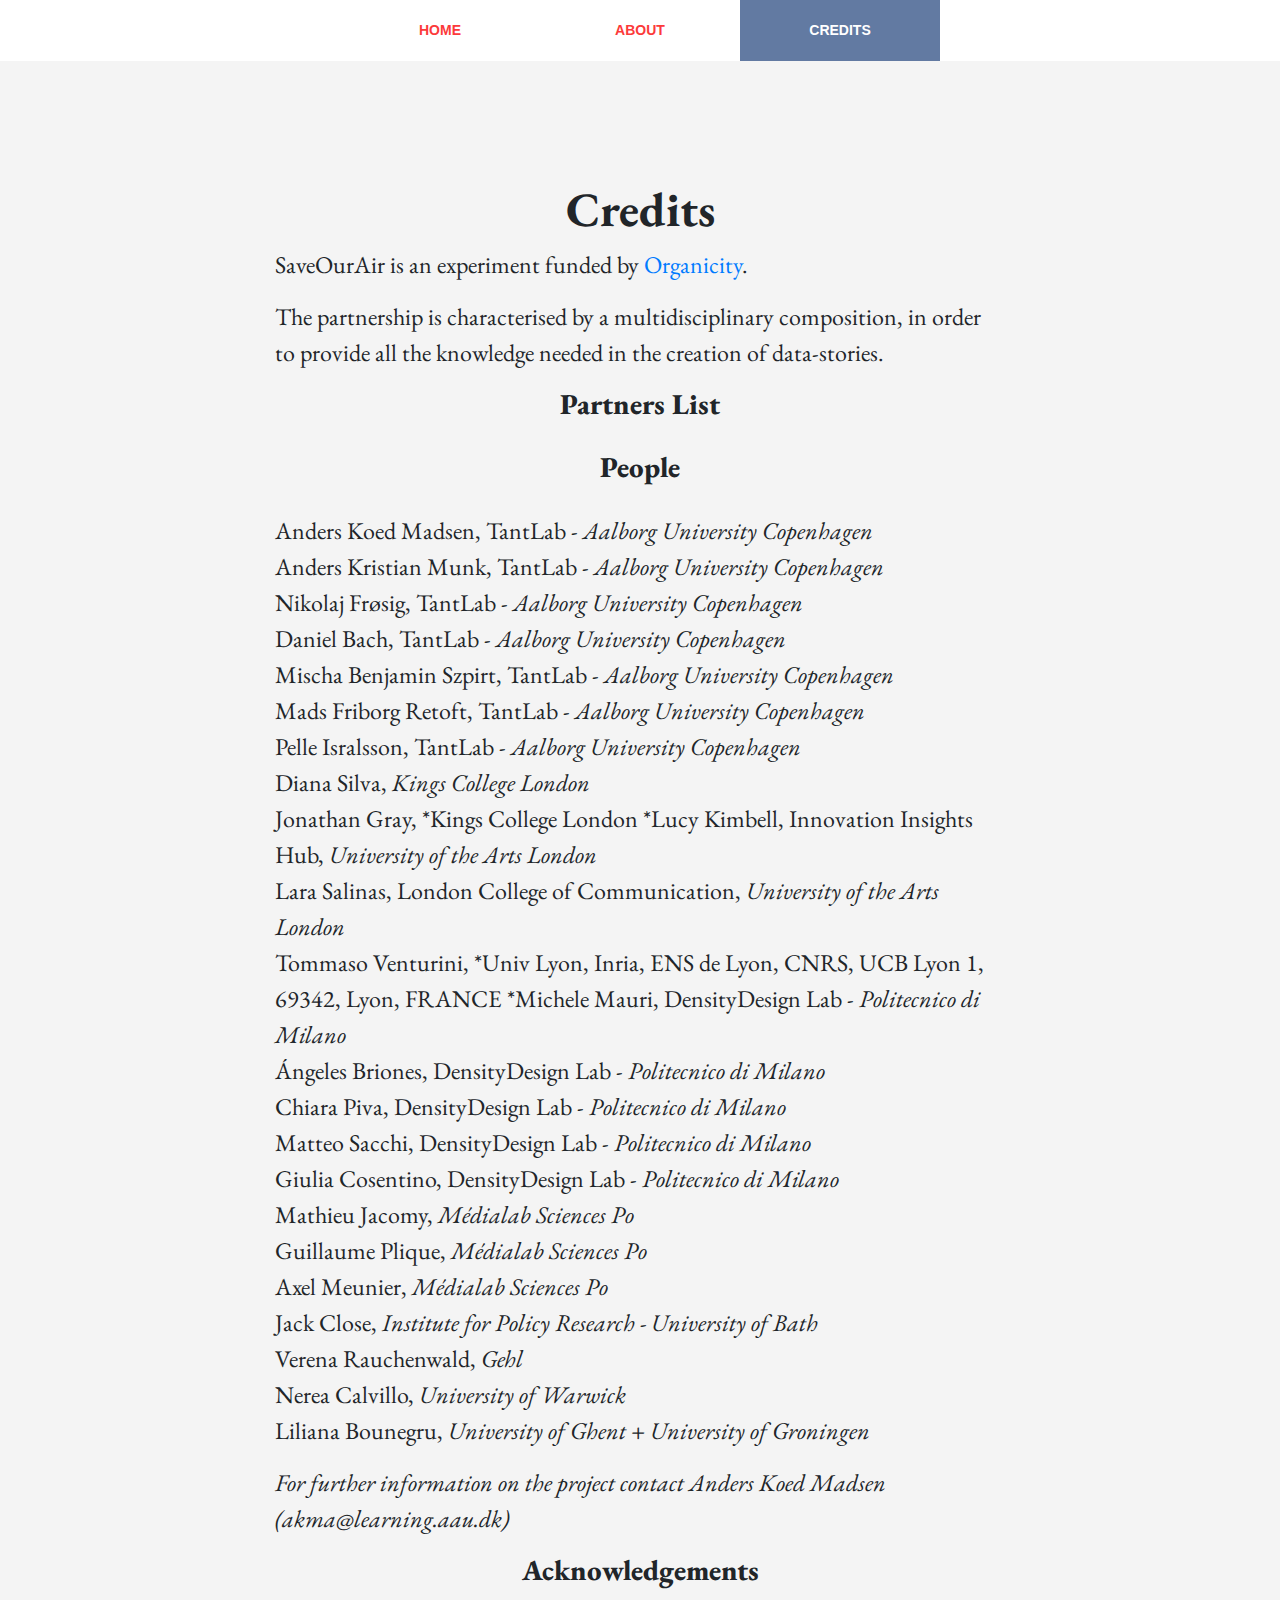
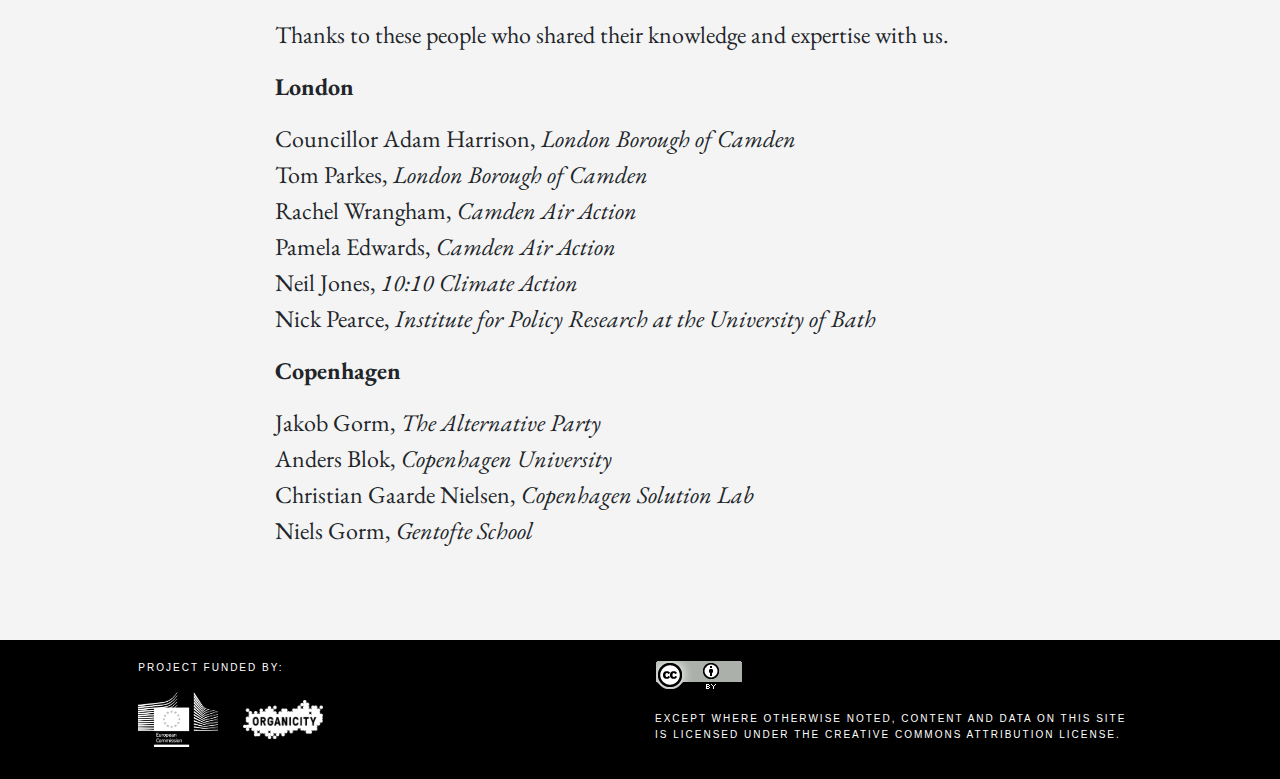
==== credits.html @ aedfcbcb "added about, credits, hot potato project, mobilizing our air" ====
<!doctype html>
<html lang="en">

<head>
	<!-- Required meta tags -->
	<meta charset="utf-8">
	<meta name="viewport" content="width=device-width, initial-scale=1, shrink-to-fit=no">

	<!-- Bootstrap CSS -->
	<link rel="stylesheet" href="https://stackpath.bootstrapcdn.com/bootstrap/4.4.1/css/bootstrap.min.css" integrity="sha384-Vkoo8x4CGsO3+Hhxv8T/Q5PaXtkKtu6ug5TOeNV6gBiFeWPGFN9MuhOf23Q9Ifjh" crossorigin="anonymous">

	<link href="https://fonts.googleapis.com/css?family=EB+Garamond:400,700&display=swap" rel="stylesheet">
	<link rel="stylesheet" href="assets/style.css">
	<title>Save Our Air - PublicDataLab</title>
</head>

<body>

	<ul class="nav nav-pills justify-content-center">
		<li class="nav-item">
			<a class="nav-link" href="index.html">Home</a>
		</li>
		<li class="nav-item">
			<a class="nav-link" href="about.html">About</a>
		</li>
		<li class="nav-item">
			<a class="nav-link active">Credits</a>
		</li>
	</ul>

	<div class="container" id="long-text">
		<div class="row row-padding">
			<div class="col-md-8 offset-md-2">
				<h1>
					Credits
				</h1>
				<p>
					SaveOurAir is an experiment funded by <a href="http://organicity.eu/">Organicity</a>.
				</p>
				<p>
					The partnership is characterised by a multidisciplinary composition, in order to provide all the knowledge needed in the creation of data-stories.
				</p>
				<h2><strong>Partners List</strong></h2>
				<p></p>
				<h2><strong>People</strong></h2>
				<p>Anders Koed Madsen, TantLab - <em>Aalborg University Copenhagen</em><br>
					Anders Kristian Munk, TantLab - <em>Aalborg University Copenhagen</em><br>
					Nikolaj Frøsig, TantLab - <em>Aalborg University Copenhagen</em><br>
					Daniel Bach, TantLab - <em>Aalborg University Copenhagen</em><br>
					Mischa Benjamin Szpirt, TantLab - <em>Aalborg University Copenhagen</em><br>
					Mads Friborg Retoft, TantLab - <em>Aalborg University Copenhagen</em><br>
					Pelle Isralsson, TantLab - <em>Aalborg University Copenhagen</em><br>
					Diana Silva, <em>Kings College London</em><br>
					Jonathan Gray, *Kings College London
					*Lucy Kimbell, Innovation Insights Hub, <em>University of the Arts London</em><br>
					Lara Salinas, London College of Communication, <em>University of the Arts London</em><br>
					Tommaso Venturini, *Univ Lyon, Inria, ENS de Lyon, CNRS, UCB Lyon 1, 69342, Lyon, FRANCE
					*Michele Mauri, DensityDesign Lab - <em>Politecnico di Milano</em><br>
					Ángeles Briones, DensityDesign Lab - <em>Politecnico di Milano</em><br>
					Chiara Piva, DensityDesign Lab - <em>Politecnico di Milano</em><br>
					Matteo Sacchi, DensityDesign Lab - <em>Politecnico di Milano</em><br>
					Giulia Cosentino, DensityDesign Lab - <em>Politecnico di Milano</em><br>
					Mathieu Jacomy, <em>Médialab Sciences Po</em><br>
					Guillaume Plique, <em>Médialab Sciences Po</em><br>
					Axel Meunier, <em>Médialab Sciences Po</em><br>
					Jack Close, <em>Institute for Policy Research - University of Bath</em><br>
					Verena Rauchenwald, <em>Gehl</em><br>
					Nerea Calvillo, <em>University of Warwick</em><br>
					Liliana Bounegru, <em>University of Ghent + University of Groningen</em> </p>
				<p><em>For further information on the project contact Anders Koed Madsen (akma@learning.aau.dk)</em></p>
				<h2><strong>Acknowledgements</strong></h2>
				<p>Thanks to these people who shared their knowledge and expertise with us.</p>
				<p><strong>London</strong></p>
				<p>Councillor Adam Harrison, <em>London Borough of Camden</em><br>
					Tom Parkes, <em>London Borough of Camden</em><br>
					Rachel Wrangham, <em>Camden Air Action</em><br>
					Pamela Edwards, <em>Camden Air Action</em><br>
					Neil Jones, <em>10:10 Climate Action</em><br>
					Nick Pearce, <em>Institute for Policy Research at the University of Bath</em></p>
				<p><strong>Copenhagen</strong> </p>
				<p>Jakob Gorm, <em>The Alternative Party</em><br>
					Anders Blok, <em>Copenhagen University</em><br>
					Christian Gaarde Nielsen, <em>Copenhagen Solution Lab</em><br>
					Niels Gorm, <em>Gentofte School</em></p>

			</div>
		</div>
	</div>


	<!-- Footer -->
	<footer class="page-footer">

		<!-- Footer Links -->
		<div class="container-fluid text-center text-md-left">

			<!-- Grid row -->
			<div class="row">

				<!-- Grid column -->
				<div class="col-md-5 offset-md-1">

					<!-- Content -->
					<p class="text-uppercase">Project funded by:</p>
					<a href="https://ec.europa.eu/">
						<img class="logo" src="assets/logo-eu-commission.png">
					</a>
					<a href="https://organicity.eu/">
						<img class="logo" src="assets/logo-organicity.png">
					</a>
				</div>

				<div class="col-md-5">

					<!-- Content -->
					<a href="https://creativecommons.org/licenses/by/4.0/">
						<img src="assets/logo-CC-BY.png">
					</a>
					<p class="license" class="text-uppercase">EXCEPT WHERE OTHERWISE NOTED, CONTENT AND DATA ON THIS SITE IS LICENSED UNDER THE CREATIVE COMMONS ATTRIBUTION LICENSE.</p>

				</div>

			</div>
			<!-- Grid row -->

		</div>
		<!-- Footer Links -->

	</footer>



	<!-- Optional JavaScript -->
	<!-- jQuery first, then Popper.js, then Bootstrap JS -->
	<script src="https://code.jquery.com/jquery-3.4.1.slim.min.js" integrity="sha384-J6qa4849blE2+poT4WnyKhv5vZF5SrPo0iEjwBvKU7imGFAV0wwj1yYfoRSJoZ+n" crossorigin="anonymous"></script>
	<script src="https://cdn.jsdelivr.net/npm/popper.js@1.16.0/dist/umd/popper.min.js" integrity="sha384-Q6E9RHvbIyZFJoft+2mJbHaEWldlvI9IOYy5n3zV9zzTtmI3UksdQRVvoxMfooAo" crossorigin="anonymous"></script>
	<script src="https://stackpath.bootstrapcdn.com/bootstrap/4.4.1/js/bootstrap.min.js" integrity="sha384-wfSDF2E50Y2D1uUdj0O3uMBJnjuUD4Ih7YwaYd1iqfktj0Uod8GCExl3Og8ifwB6" crossorigin="anonymous"></script>
</body>

</html>
---- assets/style.css ----
:root {
    --main-text-color: #fc3a3a;
	--theme-color-1: #627aa2;
}

body {
	background-color: #f4f4f4;
}

h1.jumbotron-heading {
    font-family: 'EB Garamond', serif;
    letter-spacing: 2px;
    color: var(--main-text-color);
    font-weight: 700;
    font-size: 7.5em;
}

.jumbotron {
    background: url("background.jpg") no-repeat center top;
    margin-bottom: 0rem;
    background-attachment: fixed;
    height: 70vh;
}

.jumbotron p.lead {
    color: var(--main-text-color);
    font-size: 14px;
    letter-spacing: 2px;
    font-family: 'Rubik', sans-serif;
    text-transform: uppercase;
    font-weight: 500;
}

.nav-pills {
	background-color: white;
}


.nav-pills>li>a {
	padding:20px;
	width: 200px;
	text-align:center;
	vertical-align:middle !important;
	border-radius:0px !important;
	font-family:'Rubik', sans-serif;
	font-size:14px;
	font-weight:700;
	color: var(--main-text-color);
	text-transform: uppercase;
	transition: 0.3s;
}

.nav-pills>li>a.active {
	background-color: var(--theme-color-1) !important;
	color:white !important;
}

.nav-pills>li>a:hover {
	color:white;
	background-color: var(--theme-color-1);
}

#main-text {
	font-family: 'EB Garamond', serif;
	font-size: 30px;
	overflow-wrap:break-word;
	text-align:center;
	padding-top: 75px;
}

#main-text a {
	color:var(--theme-color-1);
}

a#read-more {
	border: 2px solid var(--main-text-color);
	margin-top: 20px;
	margin-bottom: 20px;
	padding: 10px;
	color:black;
	text-decoration: none;
	font-size: 28px;
	font-weight: 700;
	transition: 0.3s;
}

#read-more:hover {
	background-color: var(--main-text-color);
	color:white;
}

#buttons a {
	font-family: 'EB Garamond', serif;
    letter-spacing: 2px;
    color: black;
    font-weight: 700;
    font-size: 2em;
	text-align: center;
	display: block;
}

.page-footer {
	background-color: black;
	color:white;
	margin-top: 75px;
	padding: 20px;
}

.page-footer img.logo {
	width: 100px;
	padding-right:20px;
}

.page-footer p {
	font-family:Rubik, sans-serif;
	letter-spacing:2px;
	font-size:10px;
	line-height:16px;
}

.page-footer p.license {
	margin-top:20px;
}


/* sub-pages */

#long-text {
	font-size: 1.5em;
	font-family: 'EB Garamond', serif;
	overflow-wrap:break-word;
	padding-top:120px;
}

#long-text h1 {
	text-align: center;
	font-weight: 700;
	font-size: 2em;
}

#long-text h2 {
	text-align: center;
	font-weight: 700;
	font-size: 1.2em;
	margin-bottom: 1em;
}
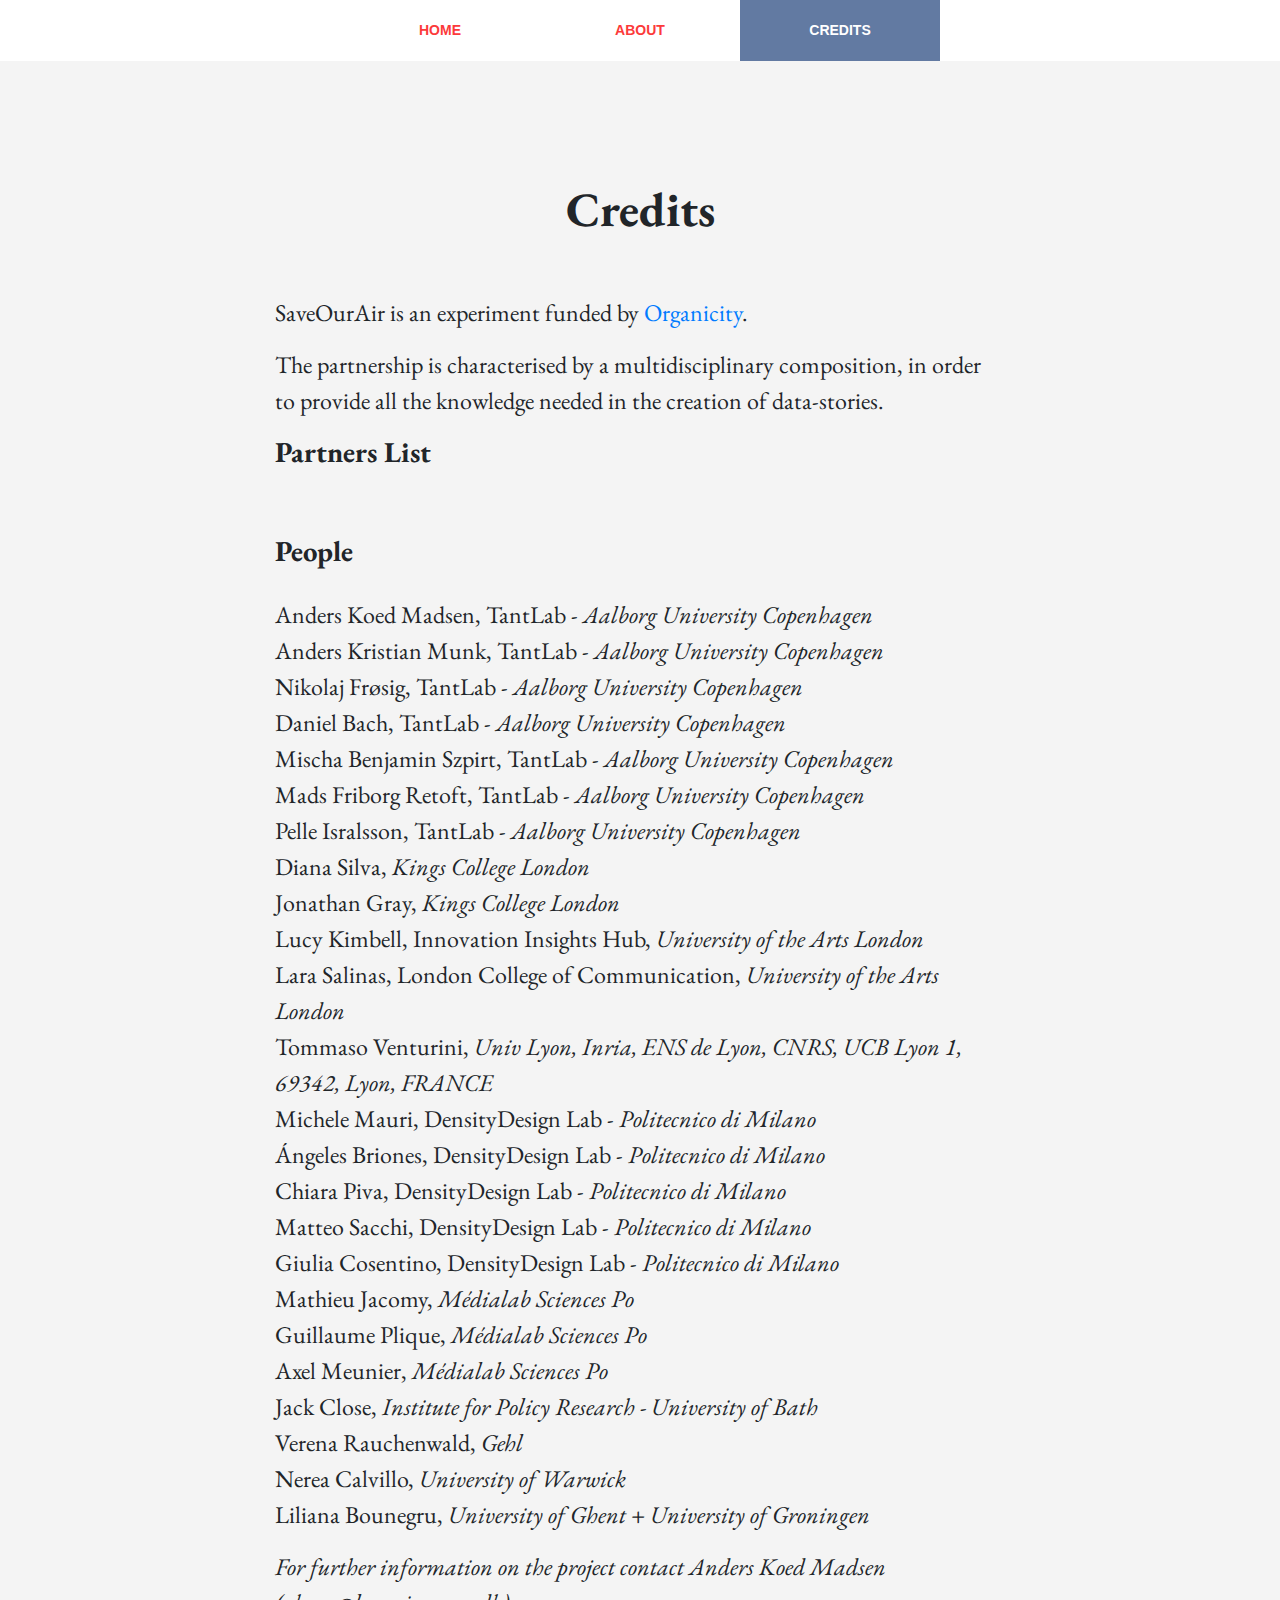
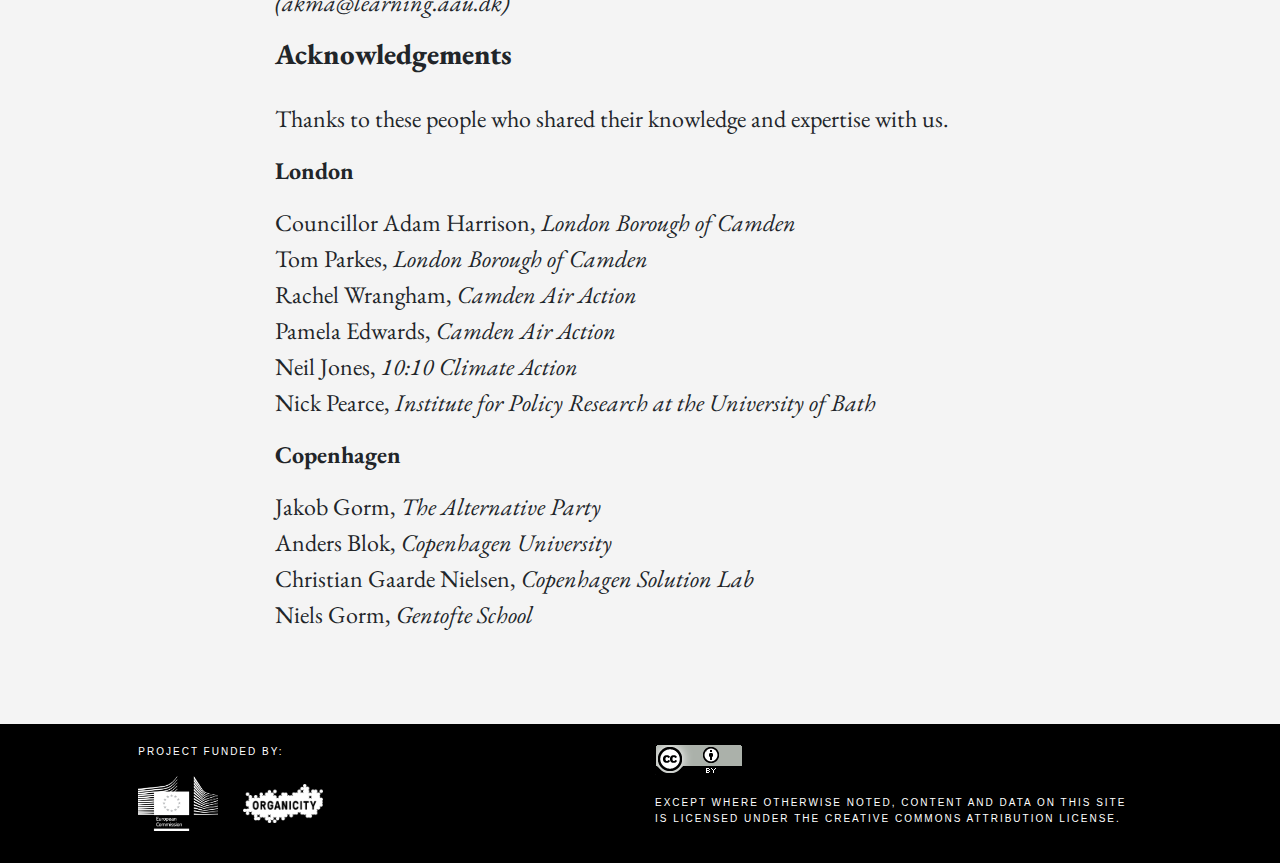
==== commit a3d5305e: "fixed css, updated some images" ====
--- a/credits.html
+++ b/credits.html
@@ -40,9 +40,15 @@
 				<p>
 					The partnership is characterised by a multidisciplinary composition, in order to provide all the knowledge needed in the creation of data-stories.
 				</p>
-				<h2><strong>Partners List</strong></h2>
-				<p></p>
-				<h2><strong>People</strong></h2>
+				<h2>Partners List</h2>
+				<div class="row no-gutters clients-wrap clearfix">
+					<div class="col-lg-3 col-md-4 col-xs-6">
+						<a class="partner-logo"> 
+							<img src="https://res.cloudinary.com/dxfq3iotg/image/upload/v1559460149/abof.png" class="img-fluid" alt="">
+						</a>
+					</div>
+				</div>
+				<h2>People</h2>
 				<p>Anders Koed Madsen, TantLab - <em>Aalborg University Copenhagen</em><br>
 					Anders Kristian Munk, TantLab - <em>Aalborg University Copenhagen</em><br>
 					Nikolaj Frøsig, TantLab - <em>Aalborg University Copenhagen</em><br>
@@ -51,11 +57,11 @@
 					Mads Friborg Retoft, TantLab - <em>Aalborg University Copenhagen</em><br>
 					Pelle Isralsson, TantLab - <em>Aalborg University Copenhagen</em><br>
 					Diana Silva, <em>Kings College London</em><br>
-					Jonathan Gray, *Kings College London
-					*Lucy Kimbell, Innovation Insights Hub, <em>University of the Arts London</em><br>
+					Jonathan Gray, <em>Kings College London</em><br>
+					Lucy Kimbell, Innovation Insights Hub, <em>University of the Arts London</em><br>
 					Lara Salinas, London College of Communication, <em>University of the Arts London</em><br>
-					Tommaso Venturini, *Univ Lyon, Inria, ENS de Lyon, CNRS, UCB Lyon 1, 69342, Lyon, FRANCE
-					*Michele Mauri, DensityDesign Lab - <em>Politecnico di Milano</em><br>
+					Tommaso Venturini, <em>Univ Lyon, Inria, ENS de Lyon, CNRS, UCB Lyon 1, 69342, Lyon, FRANCE</em><br>
+					Michele Mauri, DensityDesign Lab - <em>Politecnico di Milano</em><br>
 					Ángeles Briones, DensityDesign Lab - <em>Politecnico di Milano</em><br>
 					Chiara Piva, DensityDesign Lab - <em>Politecnico di Milano</em><br>
 					Matteo Sacchi, DensityDesign Lab - <em>Politecnico di Milano</em><br>
--- a/assets/style.css
+++ b/assets/style.css
@@ -129,18 +129,24 @@
 	font-size: 1.5em;
 	font-family: 'EB Garamond', serif;
 	overflow-wrap:break-word;
-	padding-top:120px;
+	padding-top:5em;
 }
 
 #long-text h1 {
 	text-align: center;
 	font-weight: 700;
 	font-size: 2em;
+	padding-bottom: 1em;
 }
 
 #long-text h2 {
-	text-align: center;
+	/* text-align: center; */
 	font-weight: 700;
 	font-size: 1.2em;
 	margin-bottom: 1em;
 }
+
+#long-text p.authors {
+	font-style: italic;
+	margin-bottom: 1em;
+}
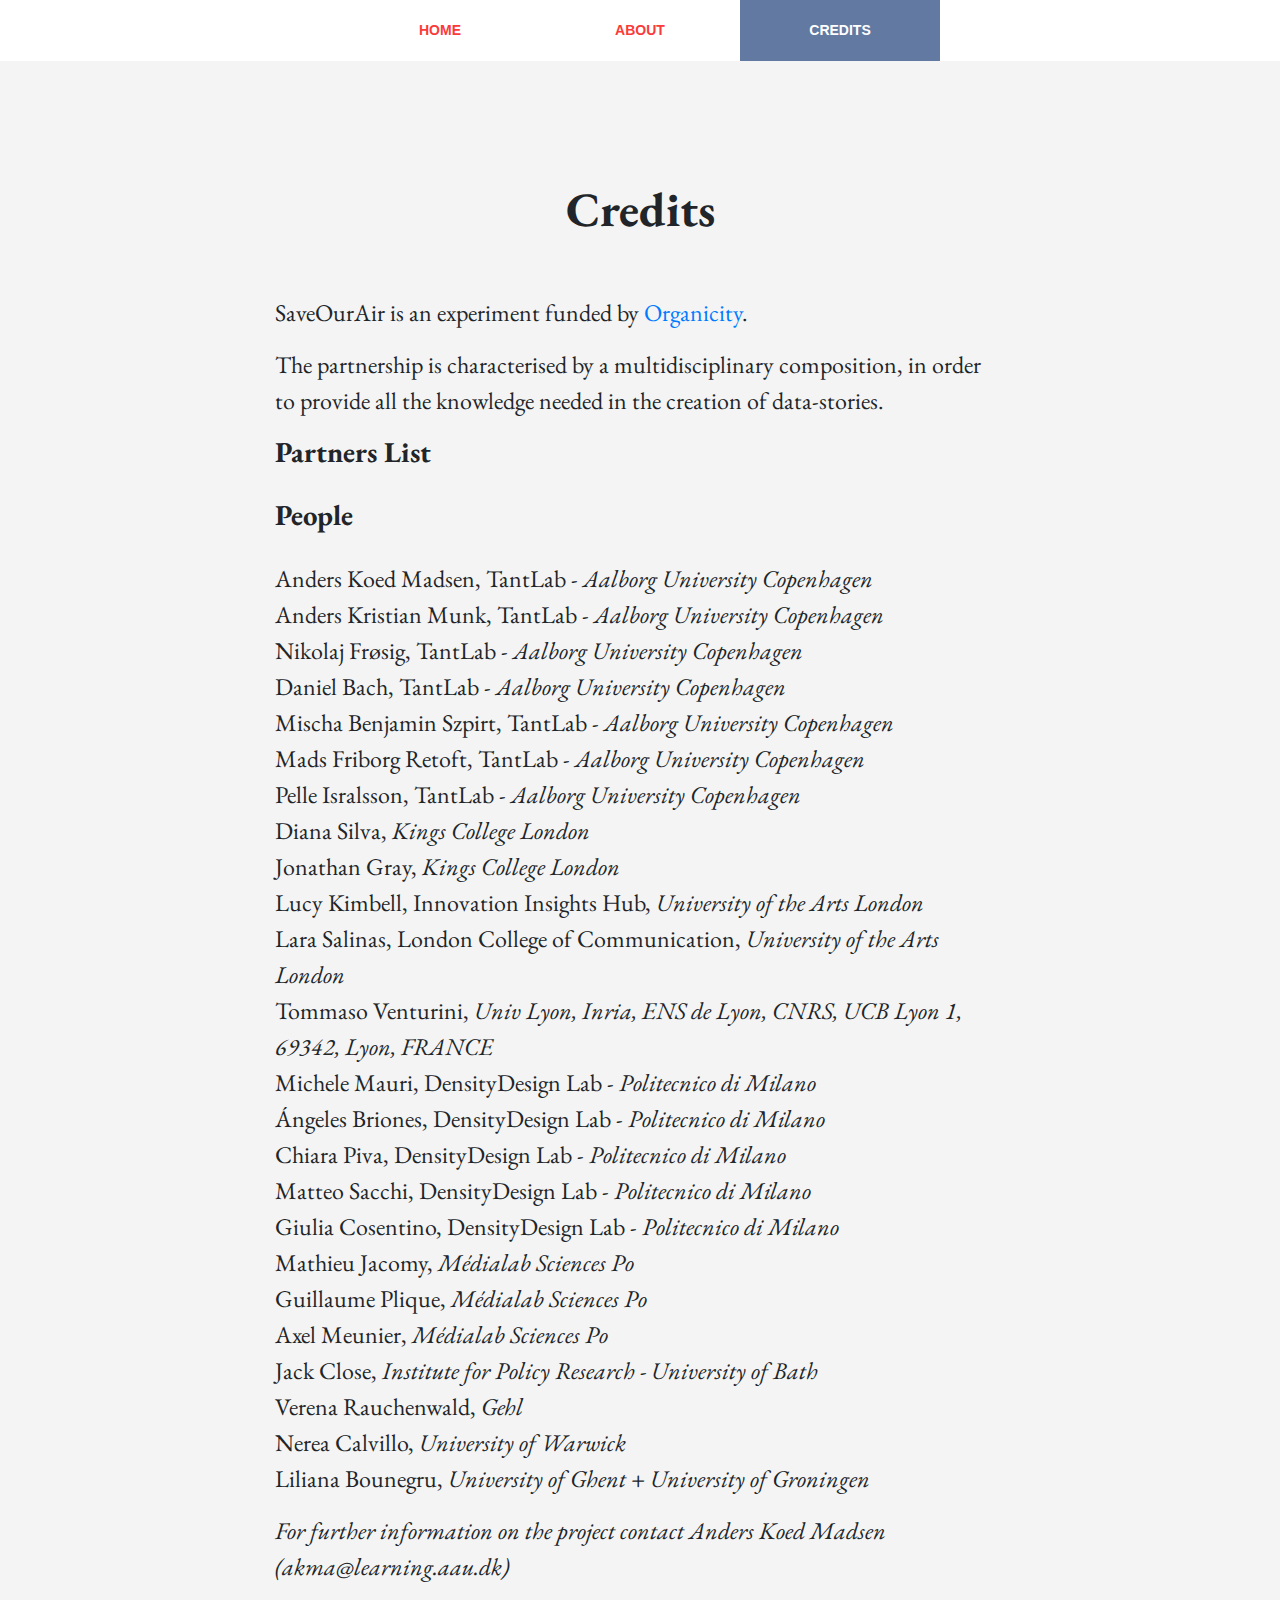
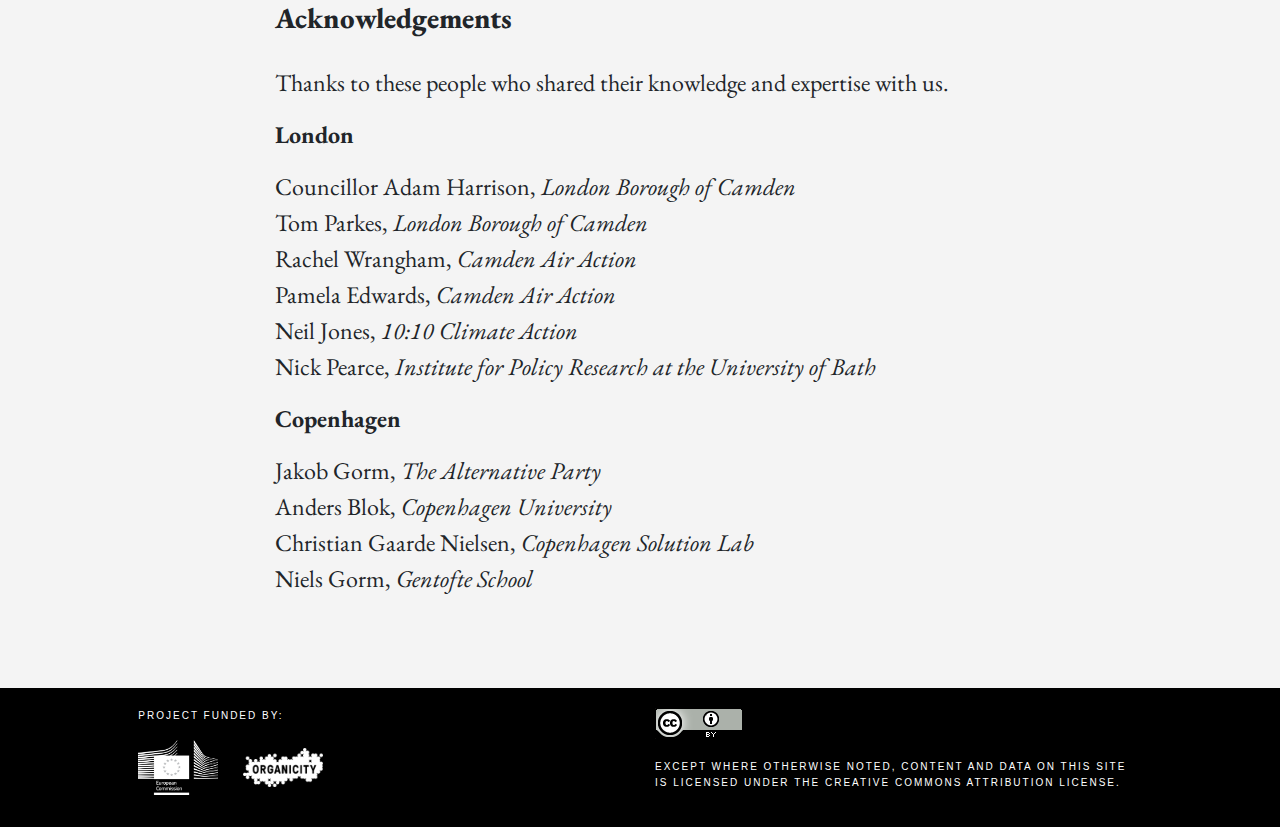
==== commit 2a28ba65: "small fixes" ====
--- a/credits.html
+++ b/credits.html
@@ -41,13 +41,13 @@
 					The partnership is characterised by a multidisciplinary composition, in order to provide all the knowledge needed in the creation of data-stories.
 				</p>
 				<h2>Partners List</h2>
-				<div class="row no-gutters clients-wrap clearfix">
+				<!-- <div class="row no-gutters clients-wrap clearfix">
 					<div class="col-lg-3 col-md-4 col-xs-6">
-						<a class="partner-logo"> 
+						<a class="partner-logo">
 							<img src="https://res.cloudinary.com/dxfq3iotg/image/upload/v1559460149/abof.png" class="img-fluid" alt="">
 						</a>
 					</div>
-				</div>
+				</div> -->
 				<h2>People</h2>
 				<p>Anders Koed Madsen, TantLab - <em>Aalborg University Copenhagen</em><br>
 					Anders Kristian Munk, TantLab - <em>Aalborg University Copenhagen</em><br>
--- a/assets/style.css
+++ b/assets/style.css
@@ -16,7 +16,7 @@
 }
 
 .jumbotron {
-    background: url("background.jpg") no-repeat center top;
+    background: url("background.jpg") no-repeat center center;
     margin-bottom: 0rem;
     background-attachment: fixed;
     height: 70vh;
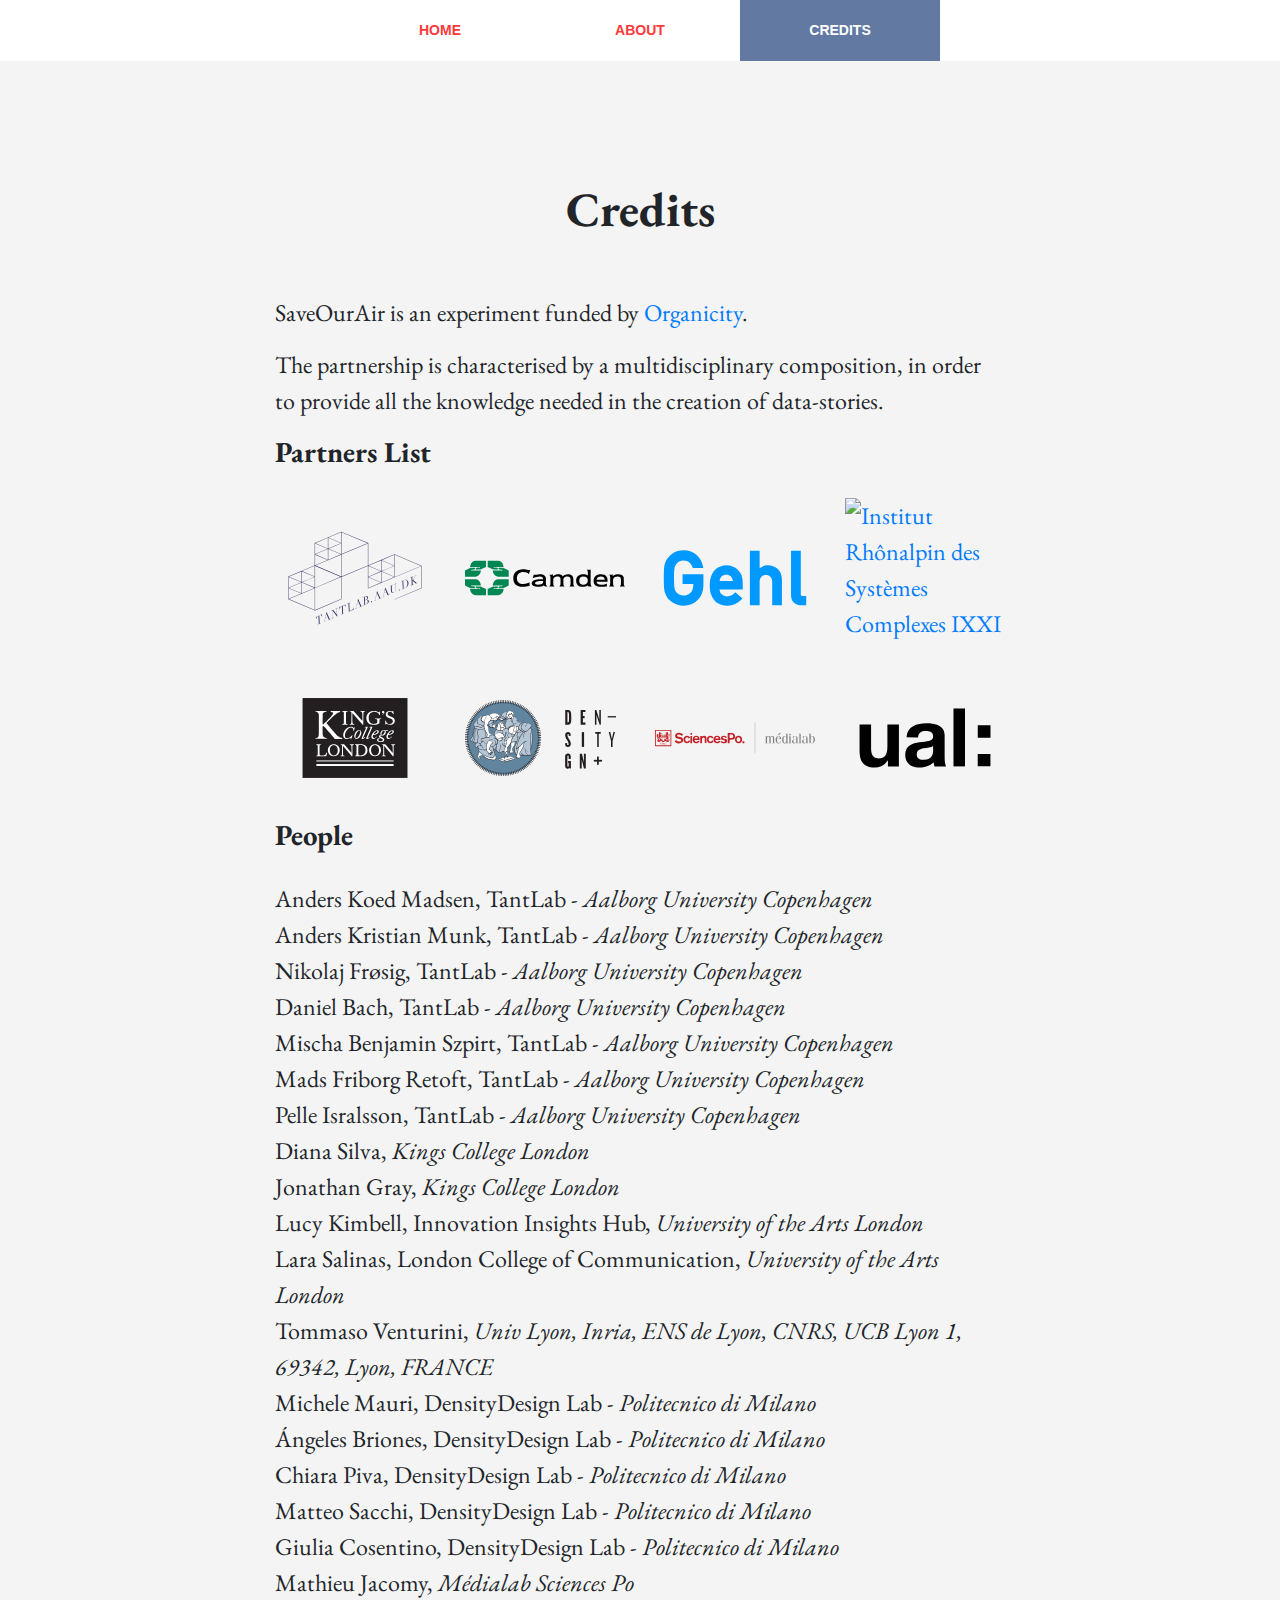
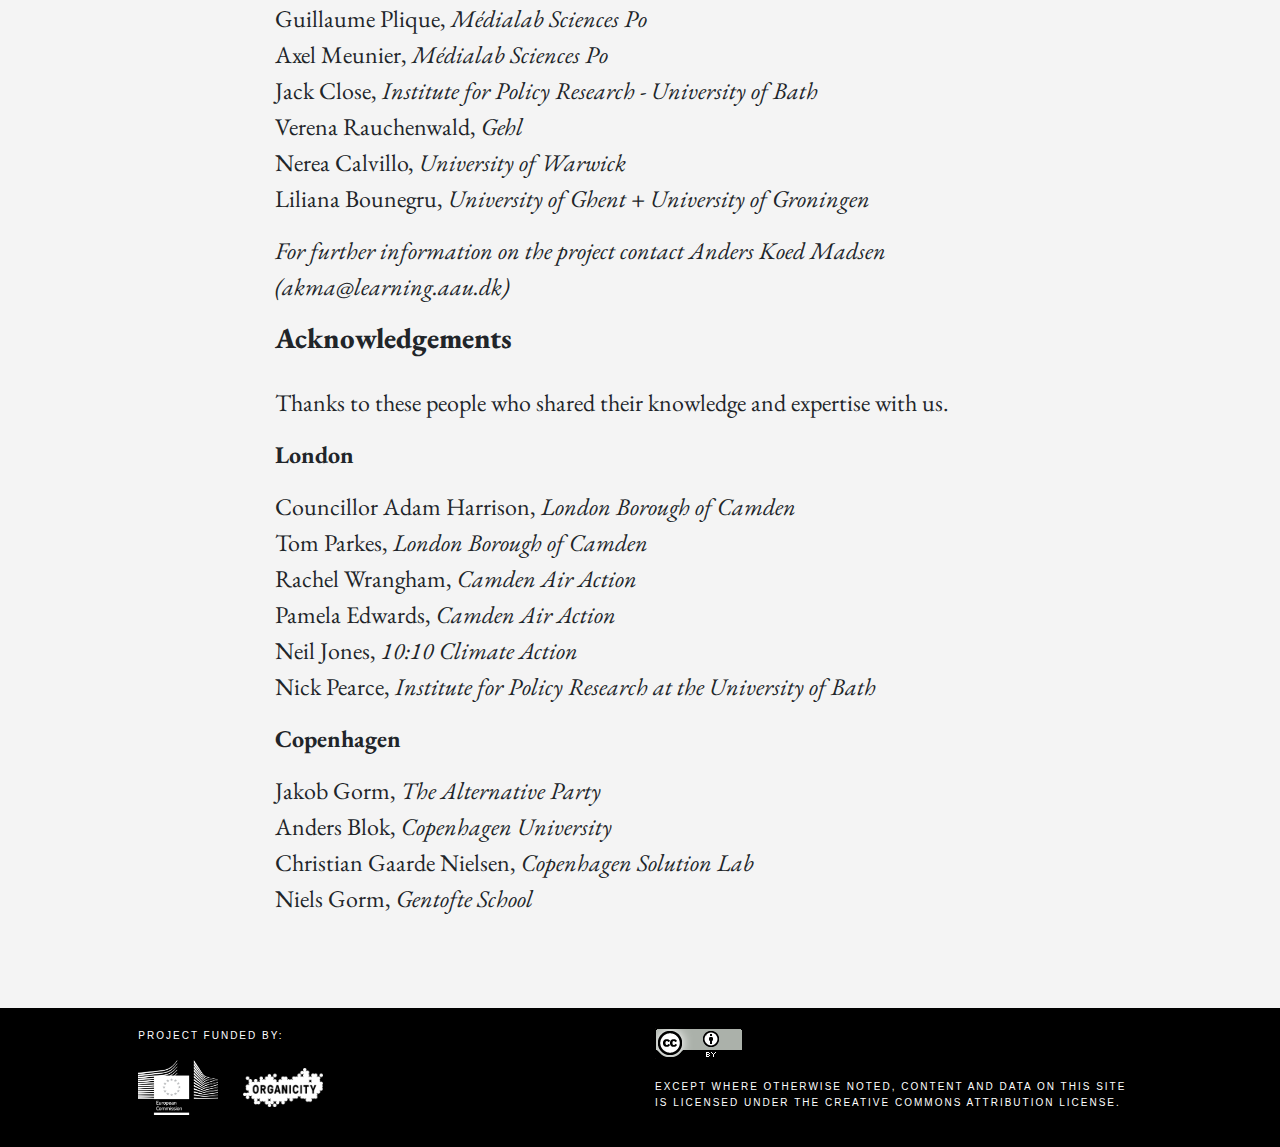
==== commit c31614f0: "added logos" ====
--- a/credits.html
+++ b/credits.html
@@ -41,13 +41,48 @@
 					The partnership is characterised by a multidisciplinary composition, in order to provide all the knowledge needed in the creation of data-stories.
 				</p>
 				<h2>Partners List</h2>
-				<!-- <div class="row no-gutters clients-wrap clearfix">
-					<div class="col-lg-3 col-md-4 col-xs-6">
-						<a class="partner-logo">
-							<img src="https://res.cloudinary.com/dxfq3iotg/image/upload/v1559460149/abof.png" class="img-fluid" alt="">
+				<div class="row clearfix">
+					<div class="col-lg-3 col-md-4 col-6">
+						<a class="partner-logo" href="https://www.tantlab.aau.dk/">
+							<img src="assets/logos/logo-aalborg-tantlab.svg" class="img-fluid" alt="Aalborg University - TantLab">
 						</a>
 					</div>
-				</div> -->
+					<div class="col-lg-3 col-md-4 col-6">
+						<a class="partner-logo" href="https://www.camden.gov.uk/">
+							<img src="assets/logos/logo-camden.svg" class="img-fluid" alt="London Borough of Camden">
+						</a>
+					</div>
+					<div class="col-lg-3 col-md-4 col-6">
+						<a class="partner-logo" href="https://gehlpeople.com/">
+							<img src="assets/logos/logo-gehl.svg" class="img-fluid" alt="Gehl Architects">
+						</a>
+					</div>
+					<div class="col-lg-3 col-md-4 col-6">
+						<a class="partner-logo" href="http://www.ixxi.fr/">
+							<img src="assets/logos/logo-ixxi.png" class="img-fluid" alt="Institut Rhônalpin des Systèmes Complexes IXXI">
+						</a>
+					</div>
+					<div class="col-lg-3 col-md-4 col-6">
+						<a class="partner-logo" href="https://www.kcl.ac.uk/">
+							<img src="assets/logos/logo-kcl.svg" class="img-fluid" alt="King's College London">
+						</a>
+					</div>
+					<div class="col-lg-3 col-md-4 col-6">
+						<a class="partner-logo" href="http://densitydesign.org/">
+							<img src="assets/logos/logo-polimi-densitydesign.svg" class="img-fluid" alt="Politecnico di Milano - DensityDesign Lab">
+						</a>
+					</div>
+					<div class="col-lg-3 col-md-4 col-6">
+						<a class="partner-logo" href="https://medialab.sciencespo.fr/">
+							<img src="assets/logos/logo-sciencespo-medialab.svg" class="img-fluid" alt="Sciences Po - Medialab">
+						</a>
+					</div>
+					<div class="col-lg-3 col-md-4 col-6">
+						<a class="partner-logo" href="https://www.arts.ac.uk/">
+							<img src="assets/logos/logo-ual.svg" class="img-fluid" alt="University of the Arts London">
+						</a>
+					</div>
+				</div>
 				<h2>People</h2>
 				<p>Anders Koed Madsen, TantLab - <em>Aalborg University Copenhagen</em><br>
 					Anders Kristian Munk, TantLab - <em>Aalborg University Copenhagen</em><br>
